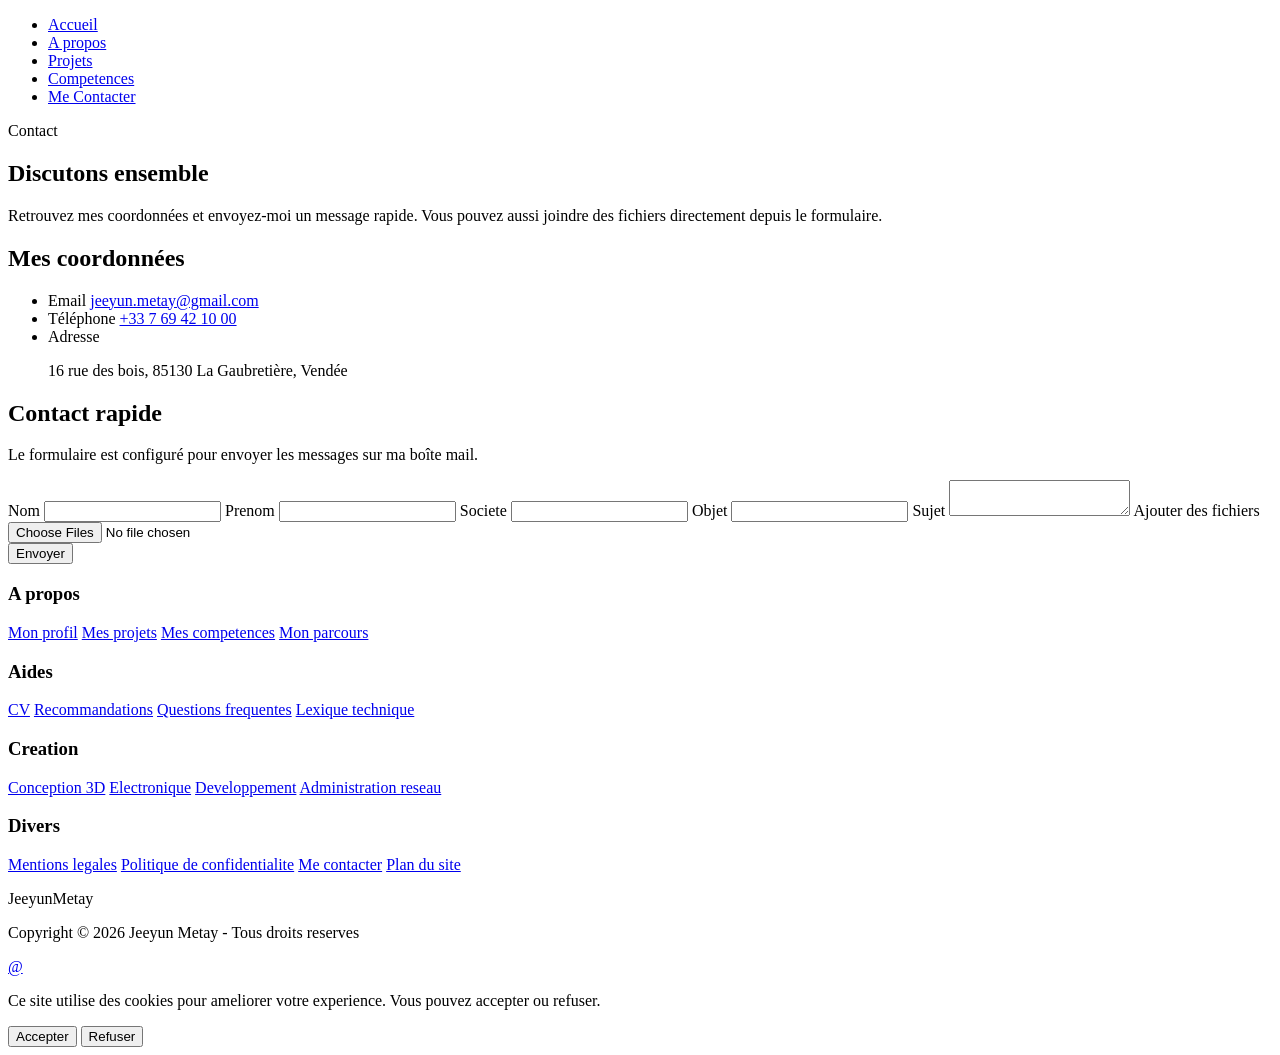
==== contact.html @ 528d26b6 "Add files via upload" ====
<!DOCTYPE html>
<html lang="fr">
<head>
    <meta charset="UTF-8">
    <meta name="viewport" content="width=device-width, initial-scale=1.0">
    <title>Contact - Jeeyun METAY</title>
    <link rel="stylesheet" href="style.css">
</head>
<body class="contact-page">
    <header>
        <nav>
            <ul>
                <li class="nav-home-item"><a href="index.html" class="nav-link">Accueil</a></li>
                <li><a href="index.html#hero" class="nav-link">A propos</a></li>
                <li><a href="index.html#projects" class="nav-link">Projets</a></li>
                <li><a href="index.html#skills" class="nav-link">Competences</a></li>
                <li><a href="#contact-quick" class="btn-contact">Me Contacter</a></li>
            </ul>
        </nav>
    </header>

    <main class="contact-main">
        <section class="contact-hero">
            <p class="contact-tag">Contact</p>
            <h1>Discutons ensemble</h1>
            <p>
                Retrouvez mes coordonnées et envoyez-moi un message rapide.
                Vous pouvez aussi joindre des fichiers directement depuis le formulaire.
            </p>
        </section>

        <section class="contact-grid">
            <article class="contact-card">
                <h2>Mes coordonnées</h2>
                <ul class="contact-list">
                    <li>
                        <span>Email</span>
                        <a href="mailto:jeeyun.metay@gmail.com">jeeyun.metay@gmail.com</a>
                    </li>
                    <li>
                        <span>Téléphone</span>
                        <a href="tel:+33769421000">+33 7 69 42 10 00</a>
                    </li>
                    <li>
                        <span>Adresse</span>
                        <p>16 rue des bois, 85130 La Gaubretière, Vendée</p>
                    </li>
                </ul>
            </article>

            <article class="contact-card" id="contact-quick">
                <h2>Contact rapide</h2>
                <p class="contact-note">
                    Le formulaire est configuré pour envoyer les messages sur ma boîte mail.
                </p>

                <form class="quick-form" action="https://formsubmit.co/jeeyun.metay@gmail.com" method="POST" enctype="multipart/form-data">
                    <input type="hidden" name="_captcha" value="false">
                    <input type="hidden" name="_template" value="table">
                    <input type="hidden" name="_subject" value="Nouveau contact depuis le portfolio">

                    <div class="form-grid">
                        <label class="form-field">
                            Nom
                            <input type="text" name="nom" required>
                        </label>

                        <label class="form-field">
                            Prenom
                            <input type="text" name="prenom" required>
                        </label>

                        <label class="form-field form-field-full">
                            Societe
                            <input type="text" name="societe">
                        </label>

                        <label class="form-field form-field-full">
                            Objet
                            <input type="text" name="objet" required>
                        </label>

                        <label class="form-field form-field-full">
                            Sujet
                            <textarea name="sujet" required></textarea>
                        </label>

                        <label class="form-field form-field-full">
                            Ajouter des fichiers
                            <input type="file" name="attachment" multiple>
                        </label>
                    </div>

                    <button type="submit" class="contact-submit">Envoyer</button>
                </form>
            </article>
        </section>
    </main>

    <footer class="site-footer" id="contact">
        <div class="footer-inner">
            <div class="footer-grid">
                <div class="footer-col">
                    <h3>A propos</h3>
                    <a href="index.html#hero">Mon profil</a>
                    <a href="index.html#projects">Mes projets</a>
                    <a href="index.html#skills">Mes competences</a>
                    <a href="index.html#timeline">Mon parcours</a>
                </div>

                <div class="footer-col">
                    <h3>Aides</h3>
                    <a href="projet/cv.html">CV</a>
                    <a href="#">Recommandations</a>
                    <a href="#">Questions frequentes</a>
                    <a href="#">Lexique technique</a>
                </div>

                <div class="footer-col">
                    <h3>Creation</h3>
                    <a href="#">Conception 3D</a>
                    <a href="#">Electronique</a>
                    <a href="#">Developpement</a>
                    <a href="#">Administration reseau</a>
                </div>

                <div class="footer-col">
                    <h3>Divers</h3>
                    <a href="#">Mentions legales</a>
                    <a href="#">Politique de confidentialite</a>
                    <a href="contact.html">Me contacter</a>
                    <a href="#">Plan du site</a>
                </div>
            </div>

            <div class="footer-brand-line">
                <p class="footer-brand">Jeeyun<span>Metay</span></p>
                <p class="footer-copy">Copyright © 2026 Jeeyun Metay - Tous droits reserves</p>
            </div>

            <div class="footer-socials" aria-label="Reseaux sociaux">
                <a href="mailto:jeeyun.metay@gmail.com" aria-label="Email">@</a>
            </div>
        </div>
    </footer>

    <aside class="cookie-banner" id="cookieBanner" role="dialog" aria-live="polite" aria-label="Consentement cookies">
        <p>
            Ce site utilise des cookies pour ameliorer votre experience. Vous pouvez accepter ou refuser.
        </p>
        <div class="cookie-actions">
            <button type="button" class="cookie-btn cookie-btn-accept" id="cookieAcceptBtn">Accepter</button>
            <button type="button" class="cookie-btn cookie-btn-refuse" id="cookieRefuseBtn">Refuser</button>
        </div>
    </aside>

    <script src="main.js"></script>
</body>
</html>
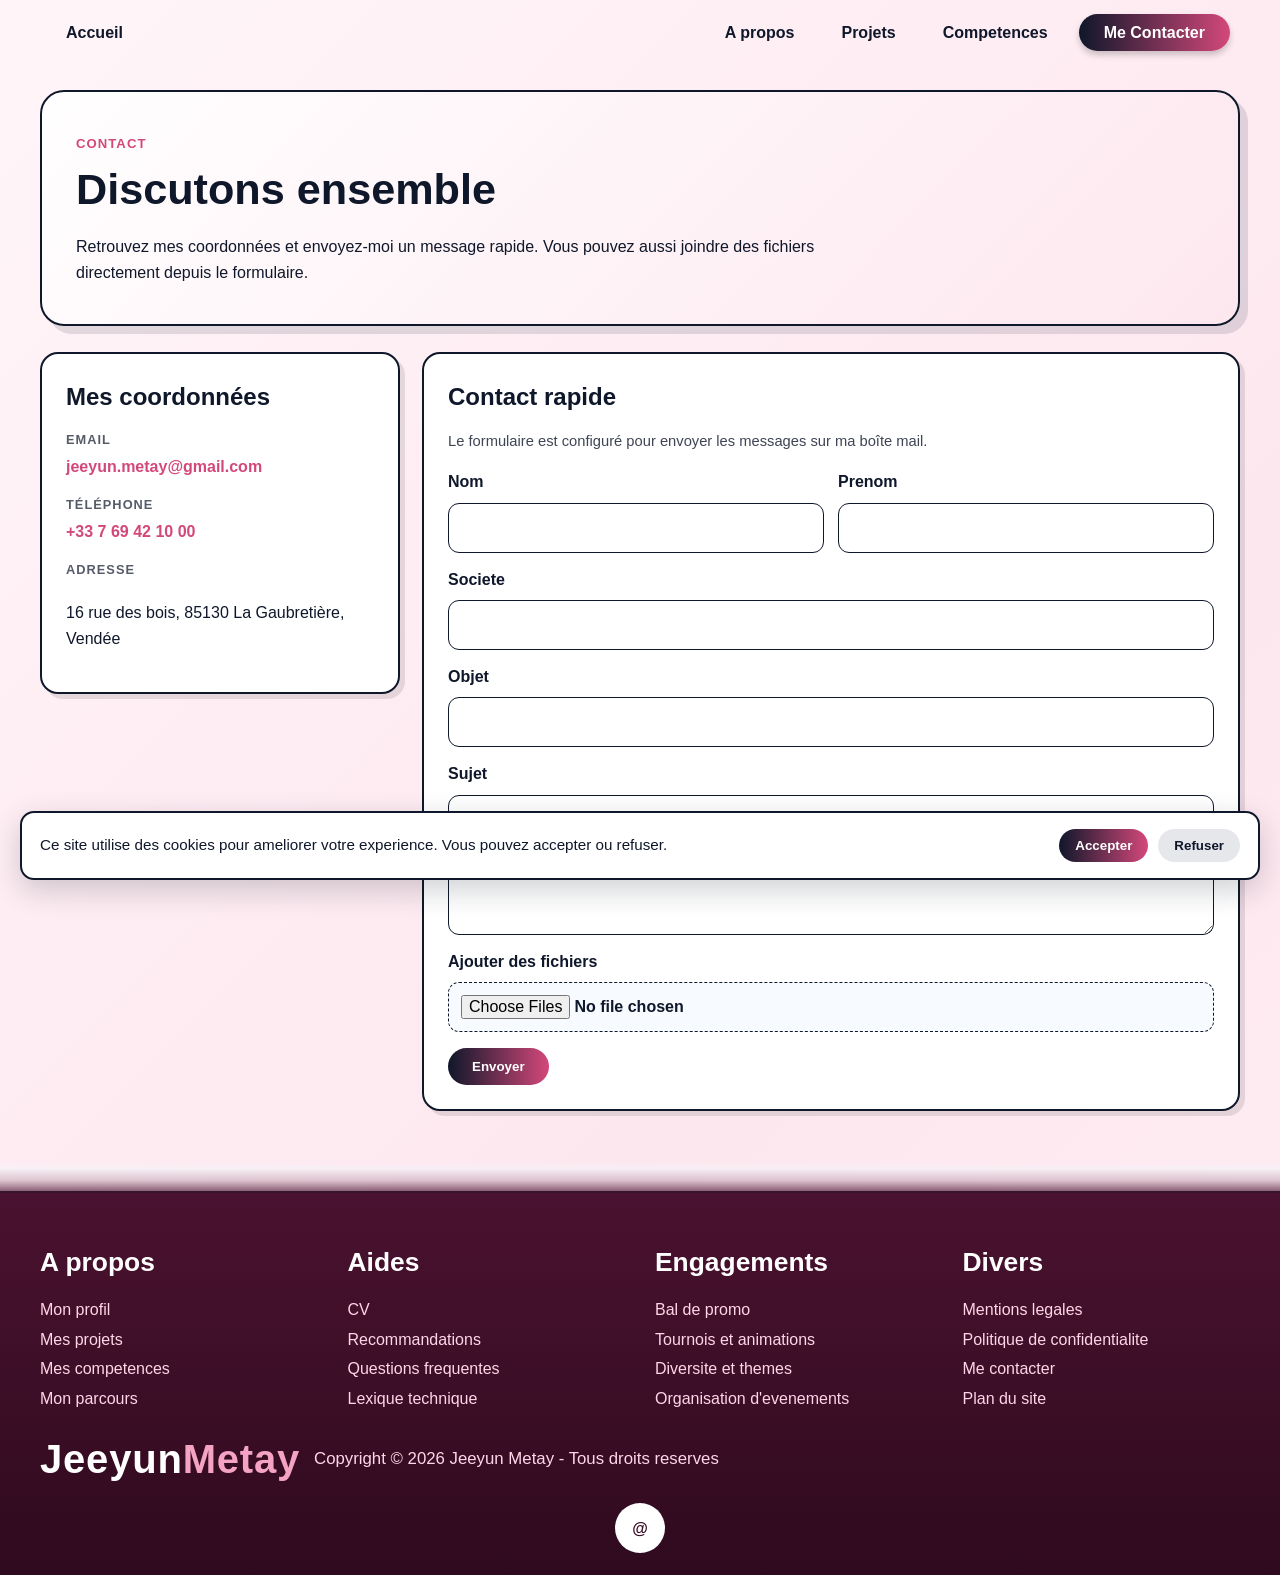
==== commit 8d591539: "Add files via upload" ====
--- a/contact.html
+++ b/contact.html
@@ -117,11 +117,11 @@
                 </div>
 
                 <div class="footer-col">
-                    <h3>Creation</h3>
-                    <a href="#">Conception 3D</a>
-                    <a href="#">Electronique</a>
-                    <a href="#">Developpement</a>
-                    <a href="#">Administration reseau</a>
+                    <h3>Engagements</h3>
+                    <a href="projet/projets/baldepromo.html">Bal de promo</a>
+                    <a href="projet/projets/tournois-animations.html">Tournois et animations</a>
+                    <a href="projet/projets/diversite-theme.html">Diversite et themes</a>
+                    <a href="projet/projets/organisation-evenements.html">Organisation d'evenements</a>
                 </div>
 
                 <div class="footer-col">
--- a/style.css
+++ b/style.css
@@ -0,0 +1,1204 @@
+﻿/* --- THEME --- */
+:root {
+    --c-bg: #f1f5f9;
+    --c-surface: #ffffff;
+    --c-ink: #0f172a;
+    --c-accent: #d3487a;
+    --c-accent-2: #e06b9c;
+    --c-border: #0f172a;
+}
+
+/* --- GLOBAL --- */
+html {
+    scroll-behavior: smooth;
+}
+
+body {
+    font-family: 'Segoe UI', sans-serif;
+    line-height: 1.6;
+    margin: 0;
+    color: var(--c-ink);
+    background: linear-gradient(135deg, #fff5f8 0%, #fde7ef 35%, #fff0f5 70%, #fff7fb 100%);
+    background-size: 180% 180%;
+    animation: pageGradientShift 14s ease-in-out infinite;
+}
+
+@keyframes pageGradientShift {
+    0% { background-position: 0% 50%; }
+    50% { background-position: 100% 50%; }
+    100% { background-position: 0% 50%; }
+}
+
+/* --- HEADER & NAV --- */
+header {
+    position: absolute; /* SuperposÃ© sur PC */
+    top: 0;
+    left: 0;
+    width: 100%;
+    z-index: 100;
+    background: transparent;
+}
+
+nav ul {
+    display: flex;
+    justify-content: flex-end;
+    align-items: center;
+    list-style: none;
+    padding: 20px 50px;
+    margin: 0;
+    gap: 15px;
+}
+
+.nav-home-item {
+    margin-right: auto;
+}
+
+.nav-link {
+    text-decoration: none;
+    color: var(--c-ink);
+    font-weight: bold;
+    padding: 8px 15px;
+    border: 1px solid transparent;
+    border-radius: 8px;
+    transition: 0.3s;
+}
+
+.nav-link:hover {
+    border: 1px solid var(--c-accent);
+    color: var(--c-accent);
+}
+
+.btn-contact {
+    text-decoration: none;
+    background: linear-gradient(90deg, var(--c-ink) 0%, var(--c-accent) 100%);
+    color: var(--c-surface);
+    padding: 10px 25px;
+    border-radius: 25px;
+    font-weight: bold;
+    box-shadow: 0 4px 6px rgba(0,0,0,0.2);
+    transition: 0.3s;
+}
+
+.btn-contact:hover {
+    filter: brightness(1.06);
+}
+
+/* --- SECTION HERO --- */
+#hero {
+    min-height: 80vh;
+    display: flex;
+    flex-direction: column;
+    justify-content: center;
+    align-items: center;
+    text-align: center;
+    background-size: cover;
+    background-position: center;
+    color: var(--c-ink);
+    padding: 100px 20px 40px; /* Padding haut pour laisser de la place au menu */
+}
+
+.hero-portrait {
+    width: min(290px, 72vw);
+    aspect-ratio: 1 / 1;
+    object-fit: cover;
+    object-position: 50% 16%;
+    border-radius: 50%;
+    border: 4px solid var(--c-border);
+    background: #fff;
+    margin-bottom: 14px;
+    transform: translateX(-12px);
+    filter: drop-shadow(0 14px 24px rgba(15, 23, 42, 0.18));
+}
+
+.profile-pic {
+    width: 160px;
+    height: 160px;
+    border-radius: 50%;
+    object-fit: cover;
+    border: 4px solid var(--c-border);
+    margin-bottom: 15px;
+}
+
+#hero h1 { margin: 0; font-size: 2.8rem; }
+#hero p { margin: 5px 0 0; font-size: 1.2rem; opacity: 0.9; }
+
+/* --- PROJETS --- */
+#projects { padding: 60px 20px; background: transparent; text-align: center; }
+
+.slider-container {
+    display: flex;
+    align-items: center;
+    justify-content: center;
+    max-width: 1250px;
+    margin: 0 auto;
+}
+
+.project-window { width: 100%; overflow: hidden; padding: 20px 0; }
+
+.project-grid {
+    display: flex;
+    gap: 25px;
+    transition: transform 0.5s ease-out;
+}
+
+.project-card {
+    flex: 0 0 calc((100% - 25px) / 2);
+    min-width: calc((100% - 25px) / 2);
+    background: var(--c-surface);
+    border: 2px solid var(--c-border);
+    border-radius: 15px;
+    text-align: left;
+    box-sizing: border-box;
+    display: flex;
+}
+
+.project-content {
+    padding: 25px;
+    display: flex;
+    flex-direction: column;
+    flex: 1;
+}
+.btn-more {
+    align-self: flex-end;
+    background: linear-gradient(90deg, var(--c-ink) 0%, var(--c-accent) 100%);
+    color: var(--c-surface);
+    padding: 10px 20px;
+    border-radius: 25px;
+    text-decoration: none;
+    margin-top: auto;
+}
+
+.prev-btn, .next-btn {
+    background: linear-gradient(90deg, var(--c-ink) 0%, var(--c-accent) 100%); color: var(--c-surface); border: none;
+    width: 45px; height: 45px; border-radius: 50%;
+    cursor: pointer; flex-shrink: 0; margin: 0 10px;
+}
+
+/* --- COMPETENCES INTERACTIVES --- */
+.skills-section {
+    max-width: 1200px;
+    margin: 40px auto 90px;
+    padding: 30px 20px 10px;
+    background: linear-gradient(180deg, #ffffff 0%, #fde7ef 100%);
+    border: 2px solid var(--c-border);
+    border-radius: 18px;
+}
+
+.skills-intro h2 {
+    margin: 0 0 8px;
+}
+
+.skills-intro p {
+    margin: 0 0 20px;
+    opacity: 0.85;
+}
+
+.skills-filters {
+    display: flex;
+    gap: 10px;
+    flex-wrap: wrap;
+    margin-bottom: 22px;
+}
+
+.skills-filter {
+    border: 1px solid var(--c-border);
+    background: var(--c-surface);
+    border-radius: 999px;
+    padding: 8px 14px;
+    font-weight: 600;
+    cursor: pointer;
+    transition: transform 0.2s ease, background 0.2s ease, color 0.2s ease;
+}
+
+.skills-filter:hover {
+    transform: translateY(-2px);
+}
+
+.skills-filter.is-active {
+    background: linear-gradient(90deg, var(--c-ink) 0%, var(--c-accent) 100%);
+    color: var(--c-surface);
+}
+
+.skills-grid {
+    display: grid;
+    grid-template-columns: repeat(2, minmax(0, 1fr));
+    gap: 16px;
+}
+
+.skill-card {
+    background: var(--c-surface);
+    border: 2px solid var(--c-border);
+    border-radius: 16px;
+    padding: 18px;
+    box-shadow: 4px 4px 0 rgba(0, 0, 0, 0.08);
+    opacity: 0;
+    transform: translateY(20px);
+    transition: transform 0.35s ease, opacity 0.35s ease, filter 0.25s ease;
+}
+
+.skill-card.is-visible {
+    opacity: 1;
+    transform: translateY(0);
+}
+
+.skill-card.is-hidden {
+    display: none;
+}
+
+.skill-card h3 {
+    margin: 0 0 8px;
+}
+
+.skill-domain {
+    margin: 0 0 8px;
+    font-size: 0.78rem;
+    letter-spacing: 0.08em;
+    text-transform: uppercase;
+    font-weight: 700;
+    color: var(--c-accent);
+}
+
+.skill-text {
+    margin: 0 0 12px;
+}
+
+.skill-bar {
+    height: 10px;
+    border: 1px solid var(--c-border);
+    border-radius: 999px;
+    background: var(--c-surface);
+    overflow: hidden;
+}
+
+.skill-bar span {
+    display: block;
+    height: 100%;
+    width: 0;
+    background: linear-gradient(90deg, #0f172a 0%, #e06b9c 100%);
+    transition: width 0.9s ease;
+}
+
+.skill-card.is-visible .skill-bar span {
+    width: var(--skill-level, 0%);
+}
+
+.skill-score {
+    margin: 10px 0 0;
+    font-size: 0.9rem;
+    font-weight: 600;
+}
+
+/* ==========================================
+   LE CORRECTIF MOBILE UNIQUE
+   ========================================== */
+@media (max-width: 768px) {
+    header {
+        position: relative; /* Le menu ne flotte plus au dessus, il prend sa place */
+        background: #222;    /* On lui met un vrai fond pour qu'il soit propre */
+    }
+
+    nav ul {
+        flex-direction: column;
+        padding: 15px;
+        gap: 10px;
+        justify-content: center;
+    }
+
+    .nav-home-item {
+        margin-right: 0;
+        align-self: flex-start;
+    }
+
+    .nav-link {
+        color: var(--c-surface);
+        padding: 5px;
+    }
+
+    #hero {
+        min-height: 60vh;
+        padding-top: 40px; /* Plus besoin de gros padding car le menu est au-dessus */
+    }
+
+    #hero h1 { font-size: 1.8rem; }
+
+    .project-card {
+        flex: 0 0 calc((100% - 25px) / 2);
+        min-width: calc((100% - 25px) / 2);
+    }
+
+    .skills-grid {
+        grid-template-columns: 1fr;
+    }
+}
+
+body{
+    background-color: transparent;
+}
+/* --- SECTION TIMELINE --- */
+.timeline {
+    position: relative;
+    max-width: 1200px;
+    margin: 100px auto;
+    --timeline-anchor-y: 35px; /* axe vertical commun: centre logo / pointe flèche */
+    --line-height: 0px;
+}
+
+/* La ligne verticale centrale */
+.timeline::after {
+    content: '';
+    position: absolute;
+    width: 8px;
+    height: var(--line-height);
+    background: linear-gradient(180deg, var(--c-accent-2) 0%, var(--c-ink) 100%);
+    border-radius: 999px 999px 0 0;
+    top: 0;
+    left: 50%;
+    margin-left: -4px;
+    z-index: 1;
+    transition: height 0.08s linear;
+}
+
+.container {
+    padding: 10px 40px;
+    position: relative;
+    width: 50%;
+    box-sizing: border-box;
+    z-index: 2;
+    opacity: 0;
+    transform: translateY(24px);
+    transition: opacity 0.45s ease, transform 0.45s ease;
+}
+
+.container.is-visible {
+    opacity: 1;
+    transform: translateY(0);
+}
+
+.future-container {
+    width: 100%;
+    left: 0;
+    text-align: center;
+    padding-top: 60px;
+}
+
+/* Point de butee final sur la ligne */
+.future-container::before {
+    content: '';
+    position: absolute;
+    left: 50%;
+    top: 0;
+    width: 16px;
+    height: 16px;
+    border: 3px solid var(--c-border);
+    border-radius: 50%;
+    background: var(--c-surface);
+    transform: translate(-50%, -50%);
+    z-index: 3;
+}
+
+.future-box {
+    display: inline-block;
+    width: min(760px, 92%);
+    text-align: left;
+    background: var(--c-surface);
+    border: 2px solid var(--c-border);
+    border-radius: 15px;
+    padding: 22px 28px;
+    box-shadow: 5px 5px 0 rgba(0, 0, 0, 0.1);
+}
+
+.timeline .texte-box,
+.timeline .future-box {
+    cursor: pointer;
+    transition: background-color 0.25s ease, border-color 0.25s ease, transform 0.25s ease, box-shadow 0.25s ease;
+}
+
+.timeline .texte-box:hover,
+.timeline .future-box:hover {
+    background-color: #fde7ef;
+    border-color: var(--c-accent);
+    transform: translateY(-2px);
+    box-shadow: 7px 7px 0 rgba(211, 72, 122, 0.14);
+}
+
+.left-container {
+    left: 0;
+    text-align: right;
+}
+
+.right-container {
+    left: 50%;
+    text-align: left;
+}
+
+/* Blocs timeline */
+.texte-box {
+    padding: 20px 30px;
+    background: var(--c-surface);
+    border: 2px solid transparent;
+    border-radius: 22px;
+    position: relative;
+    font-size: 15px;
+    box-shadow: 5px 5px 0 rgba(0, 0, 0, 0.1);
+}
+
+.left-container .texte-box {
+    background:
+        linear-gradient(var(--c-surface), var(--c-surface)) padding-box,
+        linear-gradient(90deg, var(--c-accent-2) 0%, var(--c-ink) 100%) border-box;
+}
+
+.right-container .texte-box {
+    background:
+        linear-gradient(var(--c-surface), var(--c-surface)) padding-box,
+        linear-gradient(270deg, var(--c-accent-2) 0%, var(--c-ink) 100%) border-box;
+}
+
+/* Flèches */
+.texte-box span {
+    width: 16px;
+    height: 24px;
+    position: absolute;
+    top: calc(var(--timeline-anchor-y) - 12px);
+}
+
+.left-container .texte-box span {
+    right: -16px;
+    background: #000;
+    clip-path: polygon(0 0, 100% 50%, 0 100%);
+}
+
+.right-container .texte-box span {
+    left: -16px;
+    background: #000;
+    clip-path: polygon(100% 0, 0 50%, 100% 100%);
+}
+
+/* --- RESPONSIVE MOBILE --- */
+@media (max-width: 768px) {
+    .timeline::after {
+        left: 31px;
+    }
+
+    .container {
+        width: 100%;
+        left: 0;
+        padding-left: 70px;
+        padding-right: 25px;
+        text-align: left;
+    }
+
+    .future-container {
+        padding-left: 25px;
+        padding-right: 25px;
+        padding-top: 55px;
+    }
+
+    .future-container::before {
+        left: 31px;
+    }
+
+    .future-box {
+        width: 100%;
+    }
+
+
+    .left-container .texte-box span,
+    .right-container .texte-box span {
+        left: -16px;
+        right: auto;
+        background: #000;
+        clip-path: polygon(100% 0, 0 50%, 100% 100%);
+    }
+
+    .texte-box h2 {
+        font-weight: 600;
+    }
+
+    .texte-box small {
+        display: inline-block;
+        margin-bottom: 15px;
+    }
+}
+
+@media screen and (max-width: 600px){
+
+        .timeline{
+            margin: 50px auto;
+        }
+        .timeline::after{
+            left: 31px; 
+        }
+        .container{
+            width: 100%;
+            padding-left: 80px;
+            padding-right: 25px;
+        }
+
+        .future-container{
+            padding-left: 20px;
+            padding-right: 20px;
+        }
+        .texte-box{
+            font-size: 13px;
+        }
+        .texte-box small{
+            margin-bottom: 10px;
+        }
+        .right-container{
+            left: 0;
+        }
+
+        .left-container .texte-box span,
+        .right-container .texte-box span{
+            left: -16px;
+        }
+}
+
+/* --- SECTION INFOS / DOCUMENTS --- */
+.about-contact-section {
+    max-width: 1200px;
+    margin: 20px auto 10px;
+    padding: 0 20px;
+}
+
+.about-contact-inner {
+    padding: 34px 30px;
+    border: 2px solid var(--c-border);
+    border-radius: 24px;
+    background: linear-gradient(150deg, rgba(255, 255, 255, 0.95) 0%, rgba(253, 231, 239, 0.94) 100%);
+    box-shadow: 8px 8px 0 rgba(15, 23, 42, 0.12);
+}
+
+.about-contact-tag {
+    margin: 0 0 8px;
+    display: inline-block;
+    font-size: 0.82rem;
+    font-weight: 700;
+    letter-spacing: 0.08em;
+    text-transform: uppercase;
+    color: var(--c-accent);
+}
+
+.about-contact-inner h2 {
+    margin: 0;
+}
+
+.about-contact-intro {
+    margin: 10px 0 0;
+    max-width: 820px;
+}
+
+.about-contact-grid {
+    margin-top: 22px;
+    display: grid;
+    grid-template-columns: repeat(3, minmax(0, 1fr));
+    gap: 18px;
+    align-items: start;
+}
+
+.about-card {
+    background: var(--c-surface);
+    border: 2px solid var(--c-border);
+    border-radius: 18px;
+    padding: 22px;
+    box-shadow: 5px 5px 0 rgba(0, 0, 0, 0.1);
+}
+
+.about-card h3 {
+    margin: 0 0 14px;
+}
+
+.about-card p {
+    margin: 0;
+}
+
+.about-list {
+    list-style: none;
+    margin: 0;
+    padding: 0;
+    display: grid;
+    gap: 14px;
+}
+
+.about-list li {
+    display: grid;
+    gap: 4px;
+}
+
+.about-list span {
+    font-size: 0.78rem;
+    font-weight: 700;
+    letter-spacing: 0.08em;
+    text-transform: uppercase;
+    opacity: 0.72;
+}
+
+.about-list a {
+    width: fit-content;
+    text-decoration: none;
+    font-weight: 700;
+    color: var(--c-accent);
+}
+
+.about-list a:hover {
+    text-decoration: underline;
+}
+
+.about-actions {
+    margin-top: 16px;
+    display: grid;
+    gap: 12px;
+}
+
+.about-btn {
+    display: inline-flex;
+    align-items: center;
+    justify-content: center;
+    width: fit-content;
+    text-decoration: none;
+    font-weight: 800;
+    border-radius: 999px;
+    padding: 11px 22px;
+    color: #ffffff;
+    background: linear-gradient(90deg, var(--c-ink) 0%, var(--c-accent) 100%);
+    border: none;
+    background-origin: border-box;
+    overflow: hidden;
+    transition: transform 0.2s ease, filter 0.2s ease;
+}
+
+.about-btn:hover {
+    transform: translateY(-1px);
+    filter: brightness(1.05);
+}
+
+.about-btn-secondary {
+    color: var(--c-ink);
+    border: 2px solid var(--c-border);
+    background: #ffffff;
+}
+
+@media (max-width: 980px) {
+    .about-contact-grid {
+        grid-template-columns: repeat(2, minmax(0, 1fr));
+    }
+
+    .about-card-actions {
+        grid-column: 1 / -1;
+    }
+}
+
+@media (max-width: 640px) {
+    .about-contact-section {
+        padding-left: 14px;
+        padding-right: 14px;
+    }
+
+    .about-contact-inner {
+        padding: 26px 18px;
+    }
+
+    .about-contact-grid {
+        grid-template-columns: 1fr;
+    }
+
+    .about-card-actions {
+        grid-column: auto;
+    }
+
+    .about-btn {
+        width: 100%;
+    }
+}
+
+/* --- PAGE CONTACT --- */
+.contact-page header {
+    position: relative;
+}
+
+.contact-main {
+    max-width: 1200px;
+    margin: 0 auto;
+    padding: 24px 20px 0;
+}
+
+.contact-hero {
+    padding: 38px 34px;
+    border: 2px solid var(--c-border);
+    border-radius: 24px;
+    background:
+        linear-gradient(135deg, rgba(255, 255, 255, 0.92) 0%, rgba(253, 231, 239, 0.95) 100%);
+    box-shadow: 8px 8px 0 rgba(15, 23, 42, 0.12);
+}
+
+.contact-tag {
+    margin: 0 0 8px;
+    display: inline-block;
+    font-size: 0.82rem;
+    font-weight: 700;
+    letter-spacing: 0.08em;
+    text-transform: uppercase;
+    color: var(--c-accent);
+}
+
+.contact-hero h1 {
+    margin: 0 0 10px;
+    font-size: clamp(1.8rem, 4vw, 2.7rem);
+}
+
+.contact-hero p {
+    margin: 0;
+    max-width: 760px;
+}
+
+.contact-grid {
+    margin-top: 26px;
+    display: grid;
+    grid-template-columns: minmax(280px, 360px) minmax(0, 1fr);
+    gap: 22px;
+    align-items: start;
+}
+
+.contact-card {
+    background: var(--c-surface);
+    border: 2px solid var(--c-border);
+    border-radius: 18px;
+    padding: 24px;
+    box-shadow: 5px 5px 0 rgba(0, 0, 0, 0.1);
+}
+
+.contact-card h2 {
+    margin-top: 0;
+    margin-bottom: 14px;
+}
+
+.contact-list {
+    list-style: none;
+    margin: 0;
+    padding: 0;
+    display: grid;
+    gap: 15px;
+}
+
+.contact-list li {
+    display: flex;
+    flex-direction: column;
+    gap: 4px;
+}
+
+.contact-list span {
+    font-size: 0.8rem;
+    font-weight: 700;
+    letter-spacing: 0.08em;
+    text-transform: uppercase;
+    opacity: 0.7;
+}
+
+.contact-list a {
+    width: fit-content;
+    text-decoration: none;
+    font-weight: 700;
+    color: var(--c-accent);
+}
+
+.contact-list a:hover {
+    text-decoration: underline;
+}
+
+.contact-note {
+    margin-top: 0;
+    margin-bottom: 16px;
+    font-size: 0.92rem;
+    opacity: 0.8;
+}
+
+.quick-form {
+    display: grid;
+    gap: 16px;
+}
+
+.form-grid {
+    display: grid;
+    grid-template-columns: repeat(2, minmax(0, 1fr));
+    gap: 14px;
+}
+
+.form-field {
+    display: flex;
+    flex-direction: column;
+    gap: 8px;
+    font-weight: 600;
+}
+
+.form-field-full {
+    grid-column: 1 / -1;
+}
+
+.form-field input,
+.form-field textarea {
+    width: 100%;
+    box-sizing: border-box;
+    border: 1.5px solid var(--c-border);
+    border-radius: 11px;
+    padding: 11px 12px;
+    font: inherit;
+    color: inherit;
+    background: #ffffff;
+}
+
+.form-field textarea {
+    min-height: 140px;
+    resize: vertical;
+}
+
+.form-field input[type="file"] {
+    border-style: dashed;
+    background: #f7fbff;
+}
+
+.contact-submit {
+    justify-self: start;
+    border: none;
+    border-radius: 999px;
+    padding: 11px 24px;
+    font-weight: 900;
+    cursor: pointer;
+    color: var(--c-surface);
+    background: linear-gradient(90deg, var(--c-ink) 0%, var(--c-accent) 100%);
+    transition: transform 0.2s ease, filter 0.2s ease;
+}
+
+.contact-submit:hover {
+    transform: translateY(-1px);
+    filter: brightness(1.05);
+}
+
+@media (max-width: 900px) {
+    .contact-grid {
+        grid-template-columns: 1fr;
+    }
+}
+
+@media (max-width: 640px) {
+    .contact-main {
+        padding-left: 14px;
+        padding-right: 14px;
+    }
+
+    .contact-hero {
+        padding: 28px 20px;
+    }
+
+    .form-grid {
+        grid-template-columns: 1fr;
+    }
+}
+
+/* --- PAGE ANNEXES --- */
+.annexes-page header {
+    position: relative;
+}
+
+.annexes-main {
+    max-width: 1100px;
+    margin: 0 auto;
+    padding: 24px 20px 20px;
+}
+
+.annexes-hero {
+    padding: 34px 30px;
+    border: 2px solid var(--c-border);
+    border-radius: 22px;
+    background: linear-gradient(140deg, rgba(255, 255, 255, 0.95) 0%, rgba(253, 231, 239, 0.95) 100%);
+    box-shadow: 8px 8px 0 rgba(15, 23, 42, 0.12);
+}
+
+.annexes-tag {
+    margin: 0 0 8px;
+    display: inline-block;
+    font-size: 0.8rem;
+    font-weight: 700;
+    letter-spacing: 0.08em;
+    text-transform: uppercase;
+    color: var(--c-accent);
+}
+
+.annexes-hero h1 {
+    margin: 0 0 10px;
+    font-size: clamp(1.8rem, 4vw, 2.5rem);
+}
+
+.annexes-hero p {
+    margin: 0;
+    max-width: 760px;
+}
+
+.annexes-grid {
+    margin-top: 24px;
+    display: grid;
+    grid-template-columns: repeat(2, minmax(0, 1fr));
+    gap: 20px;
+}
+
+.annexes-card {
+    background: var(--c-surface);
+    border: 2px solid var(--c-border);
+    border-radius: 18px;
+    padding: 24px;
+    box-shadow: 5px 5px 0 rgba(0, 0, 0, 0.1);
+}
+
+.annexes-card h2 {
+    margin-top: 0;
+    margin-bottom: 8px;
+}
+
+.annexes-card p {
+    margin-top: 0;
+    margin-bottom: 14px;
+    opacity: 0.85;
+}
+
+.annexes-actions {
+    display: grid;
+    gap: 10px;
+}
+
+.annexes-btn {
+    display: inline-flex;
+    align-items: center;
+    justify-content: center;
+    text-decoration: none;
+    border-radius: 999px;
+    padding: 10px 16px;
+    font-weight: 800;
+    color: #ffffff;
+    background: linear-gradient(90deg, var(--c-ink) 0%, var(--c-accent) 100%);
+    border: none;
+    background-origin: border-box;
+    overflow: hidden;
+    transition: transform 0.2s ease, filter 0.2s ease;
+}
+
+.annexes-btn:hover {
+    transform: translateY(-1px);
+    filter: brightness(1.05);
+}
+
+@media (max-width: 900px) {
+    .annexes-grid {
+        grid-template-columns: 1fr;
+    }
+}
+
+@media (max-width: 640px) {
+    .annexes-main {
+        padding-left: 14px;
+        padding-right: 14px;
+    }
+
+    .annexes-hero {
+        padding: 26px 18px;
+    }
+}
+
+/* --- FOOTER --- */
+.site-footer {
+    margin-top: 80px;
+    background: linear-gradient(180deg, #4a1230 0%, #2f0a1e 100%);
+    color: #ffe6f0;
+    border-top: 2px solid var(--c-border);
+    position: relative;
+}
+
+.site-footer::before {
+    content: "";
+    position: absolute;
+    top: -30px;
+    left: 0;
+    width: 100%;
+    height: 30px;
+    background: linear-gradient(
+        180deg,
+        rgba(241, 245, 249, 0) 0%,
+        rgba(241, 245, 249, 0.55) 18%,
+        rgba(74, 18, 48, 0.18) 58%,
+        rgba(74, 18, 48, 0.72) 100%
+    );
+    pointer-events: none;
+}
+
+.footer-inner {
+    max-width: 1200px;
+    margin: 0 auto;
+    padding: 48px 24px 22px;
+}
+
+.footer-grid {
+    display: grid;
+    grid-template-columns: repeat(4, minmax(0, 1fr));
+    gap: 30px;
+}
+
+.footer-col h3 {
+    margin: 0 0 14px;
+    font-size: 1.65rem;
+    color: #ffffff;
+}
+
+.footer-col a {
+    display: block;
+    color: #ffd6e7;
+    text-decoration: none;
+    margin: 4px 0;
+    transition: color 0.2s ease, transform 0.2s ease;
+}
+
+.footer-col a:hover {
+    color: #ffffff;
+    transform: translateX(2px);
+}
+
+.footer-brand-line {
+    display: flex;
+    align-items: center;
+    gap: 14px;
+    margin-top: 24px;
+    flex-wrap: wrap;
+}
+
+.footer-brand {
+    margin: 0;
+    font-size: 2.5rem;
+    font-weight: 900;
+    line-height: 1;
+    letter-spacing: 0.02em;
+    color: #ffffff;
+}
+
+.footer-brand span {
+    color: #f4a3c3;
+}
+
+.footer-copy {
+    margin: 0;
+    font-size: 1.05rem;
+    color: #ffd6e7;
+}
+
+.footer-socials {
+    display: flex;
+    justify-content: center;
+    gap: 12px;
+    margin-top: 24px;
+    flex-wrap: wrap;
+}
+
+.footer-socials a {
+    width: 46px;
+    height: 46px;
+    border-radius: 50%;
+    background: #ffffff;
+    color: #3b0d24;
+    border: 2px solid transparent;
+    display: inline-flex;
+    align-items: center;
+    justify-content: center;
+    text-decoration: none;
+    font-weight: 800;
+    transition: transform 0.2s ease, border-color 0.2s ease;
+}
+
+.footer-socials a:hover {
+    transform: translateY(-2px);
+    border-color: #f4a3c3;
+}
+
+/* --- BANNIERE COOKIES --- */
+.cookie-banner {
+    position: fixed;
+    left: 20px;
+    right: 20px;
+    bottom: 20px;
+    z-index: 1000;
+    display: none;
+    align-items: center;
+    justify-content: space-between;
+    gap: 16px;
+    padding: 16px 18px;
+    border-radius: 14px;
+    border: 2px solid var(--c-border);
+    background: #ffffff;
+    box-shadow: 0 10px 30px rgba(15, 23, 42, 0.2);
+}
+
+.cookie-banner.is-visible {
+    display: flex;
+}
+
+.cookie-banner p {
+    margin: 0;
+    font-size: 0.95rem;
+}
+
+.cookie-actions {
+    display: flex;
+    gap: 10px;
+    flex-shrink: 0;
+}
+
+.cookie-btn {
+    border: none;
+    border-radius: 999px;
+    padding: 9px 16px;
+    font-weight: 700;
+    cursor: pointer;
+}
+
+.cookie-btn-accept {
+    background: linear-gradient(90deg, var(--c-ink) 0%, var(--c-accent) 100%);
+    color: #ffffff;
+}
+
+.cookie-btn-refuse {
+    background: #e5e7eb;
+    color: #0f172a;
+}
+
+@media (max-width: 900px) {
+    .footer-grid {
+        grid-template-columns: repeat(2, minmax(0, 1fr));
+        gap: 22px;
+    }
+
+    .cookie-banner {
+        left: 12px;
+        right: 12px;
+        bottom: 12px;
+        flex-direction: column;
+        align-items: flex-start;
+    }
+}
+
+@media (max-width: 600px) {
+    .footer-inner {
+        padding: 36px 18px 20px;
+    }
+
+    .footer-grid {
+        grid-template-columns: 1fr;
+    }
+
+    .footer-col h3 {
+        font-size: 1.4rem;
+    }
+
+    .footer-brand {
+        font-size: 2rem;
+    }
+
+    .footer-copy {
+        font-size: 0.95rem;
+    }
+}
